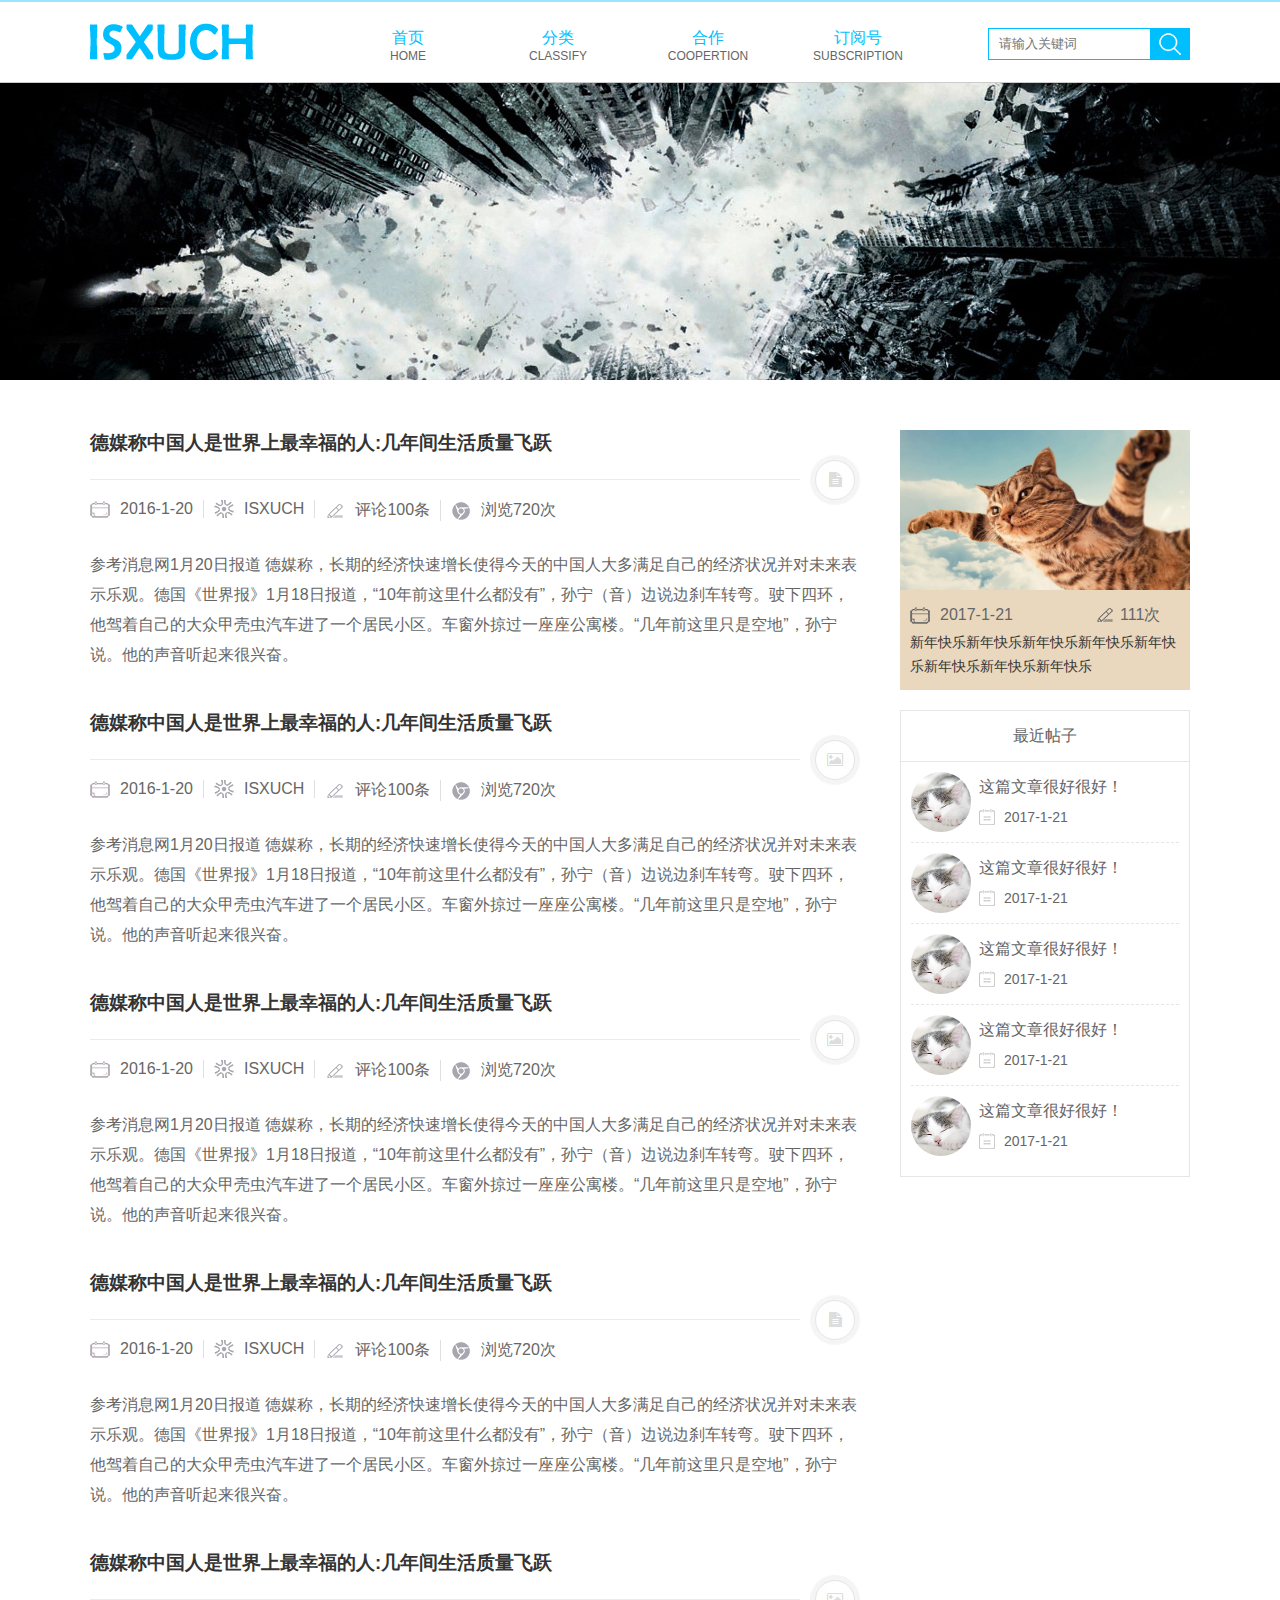
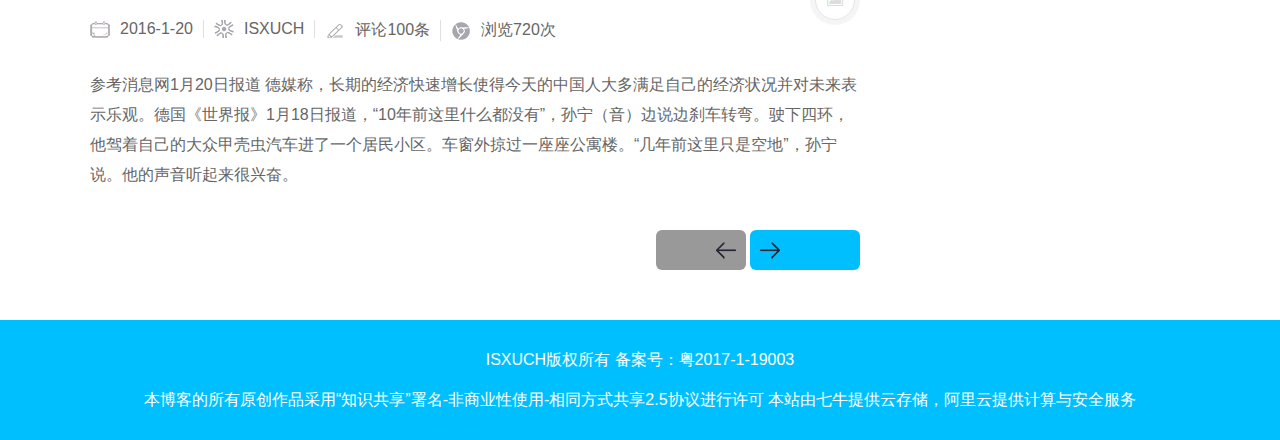
==== index.html @ 1c1ff93c "个人博客" ====
<!DOCTYPE html>

<html>

<head>

<meta http-equiv="Content-Type" content="text/html; charset=utf-8" />

<script src="http://apps.bdimg.com/libs/jquery/2.1.1/jquery.min.js"></script>

<script src="js/aos.js"></script>

<script src="layer-v2.1/layer.js"></script>

<!-- <script src="js/highlight.min.js"></script> -->

<link href="css/style.css" type="text/css" rel="stylesheet" />

<link href="css/aos.css" type="text/css" rel="stylesheet" />

<link href="css/swiper-3.4.0.min.css" type="text/css" rel="stylesheet">

<title>首页</title>

</head>

<body>

<!--头部-->

<div class="top">
	<div class="top_con clearfloat">
	
		<div class="top_con_l"><a><img src="images/logo.fw.png" /></a></div>
		
		<div class="top_con_r clearfloat">
		
			<ul class="top_ul clearfloat">
			
				<li><a>
				
					<p class="tpli_p1">首页</p>
					
					<p class="tpli_p2">HOME</p>
				
				</a></li>
				
				<li id="mmm"><a>
				
					<p class="tpli_p1">分类</p>
					
					<p class="tpli_p2">CLASSIFY</p>
				
				</a></li>
				
				<li id="hzk"><a>
				
					<p class="tpli_p1">合作</p>
					
					<p class="tpli_p2">COOPERTION</p>
				
				</a></li>
				
				<li id="dyh"><a>
				
					<p class="tpli_p1">订阅号</p>
					
					<p class="tpli_p2">SUBSCRIPTION</p>
				
				</a></li>
			
			</ul>
		
		</div>
		
		<div class="top_con_form">
		
			<form>
			
				<div class="top_form clearfloat">
				
					<div class="top_form_l"><input class="xu_input" type="text" name="" value="" placeholder="请输入关键词" /></div>
					
					<div class="top_form_r"></div>
				
				</div>
			
			</form>
		
		</div>
		
	</div>
</div>

<!-- banner -->

<div class="banner" style="overflow:hidden">

	<div class=" isxuch">
		<div class="swiper-wrapper">
			<div class="swiper-slide" style="background:url(images/banner.fw.png) center no-repeat;"></div>
			<div class="swiper-slide" style="background:url(images/banner.fw.png) center no-repeat;"></div>
			<div class="swiper-slide" style="background:url(images/banner.fw.png) center no-repeat;"></div>
		</div>
		<!-- 如果需要分页器 -->
		<div class="swiper-pagination"></div>
		
		<!-- 如果需要导航按钮 -->
		<!-- <div class="swiper-button-prev"></div>
		<div class="swiper-button-next"></div> -->

	</div>

	<!-- 合作 -->

	<div class="hz" id="hz">

		<div class="hz_con clearfloat">
		
			<div class="hz_con_l">
			
				<div class="hz_con_l_t clearfloat">
				
					<ul class="hz_con_l_t_ul">
					
						<li><a>腾讯视频</a></li>
						
						<li><a>腾讯视频</a></li>
						
						<li><a>腾讯视频</a></li>
						
						<li><a>腾讯视频</a></li>
						
						<li><a>腾讯视频</a></li>
						
						<li><a>腾讯视频</a></li>
						
						<li><a>腾讯视频</a></li>
						
						<li><a>腾讯视频</a></li>
						
						<li><a>腾讯视频</a></li>
						
						<li><a>腾讯视频</a></li>
						
						<li><a>腾讯视频</a></li>
						
						<li><a>腾讯视频</a></li>
					
					</ul>
				
				</div>
				
				<div class="hz_con_l_b"><a>查看全部</a></div>
			
			</div>
			
			<div class="hz_con_r"></div>
		
		</div>

	</div>
	
	<!-- 分类 -->
	
	<div class="guidang" id="kkk">
	
		<div class="guidang_con clearfloat">
		
			<ul class="guidang_ul">
			
				<li><a>分类一</a></li>
				
				<li><a>分类二</a></li>
				
				<li><a>分类三</a></li>
				
				<li><a>分类四</a></li>
				
				<li><a>分类五</a></li>
			
			</ul>
		
		</div>
	
	</div>
	

</div>

<script>

	var zddt_xx = document.getElementById('hzk');
	
    var zddt_con = document.getElementById('hz');

    zddt_con.onmouseover = zddt_xx.onmouseover = function(){

		$('body').animate({ scrollTop: 0 },200);
	
		$('.hz').stop().animate({top:'0px'},400);
    }
	
	zddt_con.onmouseout = zddt_xx.onmouseout = function(){
			
		$('.hz').stop().animate({top:'-300px'},400);
    }
	
	var mmm = document.getElementById('mmm');
	
    var kkk = document.getElementById('kkk');

    kkk.onmouseover = mmm.onmouseover = function(){

		$('body').animate({ scrollTop: 0 },200);
	
		$('#kkk').stop().animate({top:'0px'},400);
    }
	
	kkk.onmouseout = mmm.onmouseout = function(){
			
		$('#kkk').stop().animate({top:'-100px'},400);
    }
	
	$('#dyh').click(function(){
		//iframe窗
		layer.open({
		  type: 2,
		  title: false,
		  closeBtn: 0, //不显示关闭按钮
		  shift:4,
		  area: ['500px', '400px'],
		  scrollbar:false,
		  shadeClose:true,
		  content:[ 'ewm.html' ]//iframe的url，no代表不显示滚动条
		});
	});

</script>

<!-- 主体内容 -->

<div class="zhuti clearfloat" aos="fade-up" aos-anchor-placement="top-bottom">
	<div class="zhuti_con">
		<div class="zhuti_l">
		
			<ul class="zhuti_l_ul">
			
				<li class="fwxmm"><a>
				
					<div class="zhuti_li_top clearfloat">
					
						<div class="zhuti_li_top_l">
						
							<div class="zhuti_li_top_l_t">
							
								<h3>德媒称中国人是世界上最幸福的人:几年间生活质量飞跃</h3>
							
								<div class="animate_xx"></div>
							
							</div>
							
							<div class="zhuti_li_top_l_b clearfloat">
							
								<p class="zt_bp_01">2016-1-20</p>
								
								<p class="zt_bp_02">ISXUCH</p>
								
								<p class="zt_bp_03">评论100条</p>
								
								<p class="zt_bp_04">浏览720次</p>
							
							</div>
						
						</div>
						
						<div class="zhuti_li_top_r">
						
							<div class="fl_xx"><img src="images/nn.jpg" /></div>
						
						</div>
					
					</div>
					
					<div class="zhuti_li_bottom">
					
						<p>参考消息网1月20日报道 德媒称，长期的经济快速增长使得今天的中国人大多满足自己的经济状况并对未来表示乐观。德国《世界报》1月18日报道，“10年前这里什么都没有”，孙宁（音）边说边刹车转弯。驶下四环，他驾着自己的大众甲壳虫汽车进了一个居民小区。车窗外掠过一座座公寓楼。“几年前这里只是空地”，孙宁说。他的声音听起来很兴奋。</p>
					
					</div>
				
				</a></li>
				
				<li><a>
				
					<div class="zhuti_li_top clearfloat">
					
						<div class="zhuti_li_top_l">
						
							<div class="zhuti_li_top_l_t">
							
								<h3>德媒称中国人是世界上最幸福的人:几年间生活质量飞跃</h3>
							
								<div class="animate_xx"></div>
							
							</div>
							
							<div class="zhuti_li_top_l_b clearfloat">
							
								<p class="zt_bp_01">2016-1-20</p>
								
								<p class="zt_bp_02">ISXUCH</p>
								
								<p class="zt_bp_03">评论100条</p>
								
								<p class="zt_bp_04">浏览720次</p>
							
							</div>
						
						</div>
						
						<div class="zhuti_li_top_r">
						
							<div class="fl_xx"><img src="images/mm.jpg" /></div>
						
						</div>
					
					</div>
					
					<div class="zhuti_li_bottom">
					
						<p>参考消息网1月20日报道 德媒称，长期的经济快速增长使得今天的中国人大多满足自己的经济状况并对未来表示乐观。德国《世界报》1月18日报道，“10年前这里什么都没有”，孙宁（音）边说边刹车转弯。驶下四环，他驾着自己的大众甲壳虫汽车进了一个居民小区。车窗外掠过一座座公寓楼。“几年前这里只是空地”，孙宁说。他的声音听起来很兴奋。</p>
					
					</div>
				
				</a></li>
				
				<li><a>
				
					<div class="zhuti_li_top clearfloat">
					
						<div class="zhuti_li_top_l">
						
							<div class="zhuti_li_top_l_t">
							
								<h3>德媒称中国人是世界上最幸福的人:几年间生活质量飞跃</h3>
							
								<div class="animate_xx"></div>
							
							</div>
							
							<div class="zhuti_li_top_l_b clearfloat">
							
								<p class="zt_bp_01">2016-1-20</p>
								
								<p class="zt_bp_02">ISXUCH</p>
								
								<p class="zt_bp_03">评论100条</p>
								
								<p class="zt_bp_04">浏览720次</p>
							
							</div>
						
						</div>
						
						<div class="zhuti_li_top_r">
						
							<div class="fl_xx"><img src="images/mm.jpg" /></div>
						
						</div>
					
					</div>
					
					<div class="zhuti_li_bottom">
					
						<p>参考消息网1月20日报道 德媒称，长期的经济快速增长使得今天的中国人大多满足自己的经济状况并对未来表示乐观。德国《世界报》1月18日报道，“10年前这里什么都没有”，孙宁（音）边说边刹车转弯。驶下四环，他驾着自己的大众甲壳虫汽车进了一个居民小区。车窗外掠过一座座公寓楼。“几年前这里只是空地”，孙宁说。他的声音听起来很兴奋。</p>
					
					</div>
				
				</a></li>
				
				<li><a>
				
					<div class="zhuti_li_top clearfloat">
					
						<div class="zhuti_li_top_l">
						
							<div class="zhuti_li_top_l_t">
							
								<h3>德媒称中国人是世界上最幸福的人:几年间生活质量飞跃</h3>
							
								<div class="animate_xx"></div>
							
							</div>
							
							<div class="zhuti_li_top_l_b clearfloat">
							
								<p class="zt_bp_01">2016-1-20</p>
								
								<p class="zt_bp_02">ISXUCH</p>
								
								<p class="zt_bp_03">评论100条</p>
								
								<p class="zt_bp_04">浏览720次</p>
							
							</div>
						
						</div>
						
						<div class="zhuti_li_top_r">
						
							<div class="fl_xx"><img src="images/nn.jpg" /></div>
						
						</div>
					
					</div>
					
					<div class="zhuti_li_bottom">
					
						<p>参考消息网1月20日报道 德媒称，长期的经济快速增长使得今天的中国人大多满足自己的经济状况并对未来表示乐观。德国《世界报》1月18日报道，“10年前这里什么都没有”，孙宁（音）边说边刹车转弯。驶下四环，他驾着自己的大众甲壳虫汽车进了一个居民小区。车窗外掠过一座座公寓楼。“几年前这里只是空地”，孙宁说。他的声音听起来很兴奋。</p>
					
					</div>
				
				</a></li>
				
				<li><a>
				
					<div class="zhuti_li_top clearfloat">
					
						<div class="zhuti_li_top_l">
						
							<div class="zhuti_li_top_l_t">
							
								<h3>德媒称中国人是世界上最幸福的人:几年间生活质量飞跃</h3>
							
								<div class="animate_xx"></div>
							
							</div>
							
							<div class="zhuti_li_top_l_b clearfloat">
							
								<p class="zt_bp_01">2016-1-20</p>
								
								<p class="zt_bp_02">ISXUCH</p>
								
								<p class="zt_bp_03">评论100条</p>
								
								<p class="zt_bp_04">浏览720次</p>
							
							</div>
						
						</div>
						
						<div class="zhuti_li_top_r">
						
							<div class="fl_xx"><img src="images/mm.jpg" /></div>
						
						</div>
					
					</div>
					
					<div class="zhuti_li_bottom">
					
						<p>参考消息网1月20日报道 德媒称，长期的经济快速增长使得今天的中国人大多满足自己的经济状况并对未来表示乐观。德国《世界报》1月18日报道，“10年前这里什么都没有”，孙宁（音）边说边刹车转弯。驶下四环，他驾着自己的大众甲壳虫汽车进了一个居民小区。车窗外掠过一座座公寓楼。“几年前这里只是空地”，孙宁说。他的声音听起来很兴奋。</p>
					
					</div>
				
				</a></li>
			
			</ul>
			
			<div class="fenye">
			
				<a class="fenye_a1"><img src="images/jt02.png" /></a>
				
				<a class="fenye_a2"><img src="images/jt01.png" /></a>
			
			</div>
			
		</div>
		<div class="zhuti_r" id="des">
		
			<div class="zhuti_r_top">
			
				<div class="swiper-container">
				
					<div class="swiper-wrapper">
					
						<div class="swiper-slide">
						
							<div class="zhuti_r_top_t"><img src="images/timg2.jpg" width="100%" /></div>
						
							<div class="zhuti_r_top_b">
							
								<div class="zhuti_r_top_b_t clearfloat">
								
									<div class="zhuti_r_top_b_t_l">2017-1-21</div>
									
									<div class="zhuti_r_top_b_t_r">111次</div>
								
								</div>
								
								<div class="zhuti_r_top_b_b">新年快乐新年快乐新年快乐新年快乐新年快乐新年快乐新年快乐新年快乐</div>
							
							</div>
							
						</div>
						
						<div class="swiper-slide">
						
							<div class="zhuti_r_top_t"><img src="images/timg2.jpg" width="100%" /></div>
						
							<div class="zhuti_r_top_b">
							
								<div class="zhuti_r_top_b_t clearfloat">
								
									<div class="zhuti_r_top_b_t_l">2017-1-21</div>
									
									<div class="zhuti_r_top_b_t_r">111次</div>
								
								</div>
								
								<div class="zhuti_r_top_b_b">新年快乐新年快乐新年快乐新年快乐新年快乐新年快乐新年快乐新年快乐</div>
							
							</div>
							
						</div>
					
					</div>
				
				</div>
			
				
			
			</div>
			
			<div class="zhuti_r_bottom">
			
				<div class="zhuti_r_bottom_t">最近帖子</div>
				
				<div class="zhuti_r_bottom_b">
				
					<ul class="zhuti_r_bottom_b_ul">
					
						<li class="clearfloat"><a>
						
							<div class="zjtz_l" style="background:url(images/tx.png) center no-repeat; background-size:cover;"></div>
							
							<div class="zjtz_r">
							
								<p>这篇文章很好很好！</p>
								
								<p class="zjtz_p2">2017-1-21</p>
							
							</div>
						
						</a></li>
						
						<li class="clearfloat"><a>
						
							<div class="zjtz_l" style="background:url(images/tx.png) center no-repeat; background-size:cover;"></div>
							
							<div class="zjtz_r">
							
								<p>这篇文章很好很好！</p>
								
								<p class="zjtz_p2">2017-1-21</p>
							
							</div>
						
						</a></li>
						
						<li class="clearfloat"><a>
						
							<div class="zjtz_l" style="background:url(images/tx.png) center no-repeat; background-size:cover;"></div>
							
							<div class="zjtz_r">
							
								<p>这篇文章很好很好！</p>
								
								<p class="zjtz_p2">2017-1-21</p>
							
							</div>
						
						</a></li>
						
						<li class="clearfloat"><a>
						
							<div class="zjtz_l" style="background:url(images/tx.png) center no-repeat; background-size:cover;"></div>
							
							<div class="zjtz_r">
							
								<p>这篇文章很好很好！</p>
								
								<p class="zjtz_p2">2017-1-21</p>
							
							</div>
						
						</a></li>
						
						<li class="clearfloat last_zjtz" ><a>
						
							<div class="zjtz_l" style="background:url(images/tx.png) center no-repeat; background-size:cover;"></div>
							
							<div class="zjtz_r">
							
								<p>这篇文章很好很好！</p>
								
								<p class="zjtz_p2">2017-1-21</p>
							
							</div>
						
						</a></li>
					
					</ul>
				
				</div>
			
			</div>
		
		</div>
	</div>
</div>

<!-- 底部导航 -->

<div class="db_nav">
	<div class="db_nav_con">
		<p>ISXUCH版权所有    备案号：粤2017-1-19003</p>
		<p>本博客的所有原创作品采用“知识共享”署名-非商业性使用-相同方式共享2.5协议进行许可 本站由七牛提供云存储，阿里云提供计算与安全服务</p>
	</div>
</div>

<!-- 全部的合作 -->

<div class="all_hz">
	
	<p class="hz_gb">关闭</p>
	
	<div class="hz_list">
	
		<ul class="hz_list_ul">
		
			<li><a>合作一</a></li>
			
			<li><a>合作一</a></li>
			
			<li><a>合作一</a></li>
			
			<li><a>合作一</a></li>
			
			<li><a>合作一</a></li>
			
			<li><a>合作一</a></li>
			
			<li><a>合作一</a></li>
			
			<li><a>合作一</a></li>
			
			<li><a>合作一</a></li>
			
			<li><a>合作一</a></li>
			
			<li><a>合作一</a></li>
			
			<li><a>合作一</a></li>
			
			<li><a>合作一</a></li>
			
			<li><a>合作一</a></li>
			
			<li><a>合作一</a></li>
			
			<li><a>合作一</a></li>
			
			<li><a>合作一</a></li>
			
			<li><a>合作一</a></li>
			
			<li><a>合作一</a></li>
			
			<li><a>合作一</a></li>
			
			<li><a>合作一</a></li>
			
			<li><a>合作一</a></li>
			
			<li><a>合作一</a></li>
			
			<li><a>合作一</a></li>
		
		</ul>
	
	</div>
	
</div>


<script>
	AOS.init({
		easing: 'ease-out-back',
		duration: 1000
	});
</script>

<script src="js/swiper-3.4.0.jquery.min.js"></script>

<script>        
var mySwiper = new Swiper('.swiper-container',{
	effect : 'cube',
	loop : true,
	autoplay : 3000,
	speed:1000,
	cube: {
	  slideShadows: true,
	  shadow: true,
	  shadowOffset: 0,
	  shadowScale: 0.6
	}
})

var mySwiper = new Swiper ('.isxuch', {

	pagination : '.swiper-pagination',
	
	loop : true,
	
	paginationClickable :true,
	
	//prevButton:'.swiper-button-prev',
	
	//nextButton:'.swiper-button-next',
	
	autoplay : 4000
})

//全部合作

$('.hz_con_l_b').click(function(){
	$('.all_hz').animate({right:'0px'},'fast');
});
$('.hz_gb').click(function(){
	$('.all_hz').animate({right:'-200px'},'fast');
});

//文章访问需要密码
	
$('.fwxmm').click(function(){
	//iframe窗
	layer.open({
	  type: 1,
	  title: false,
	  closeBtn: 0, //不显示关闭按钮
	  shift:1,
	  area: ['500px', '400px'],
	  scrollbar:false,
	  shadeClose:true,
	  content:'<div class="ewm ewm_02"><h3>输入密码</h3><form><div><input class="srmm" type="password" name="" value="" /></div><div class="mm_butt clearfloat"><div class="mm_butt_l">确定</div><div class="mm_butt_r">取消</div></div><div class="wzfwmm">注：关注博主微信订阅号，发送“密码”至公众号即可获得该篇文章访问密码</div></form></div>'//iframe的url，no代表不显示滚动条
	});
});
       
</script>
<script>
    var des = document.getElementById('des');
    var yTop = des.offsetTop;   //目标div距离浏览器顶部的距离
    // alert(yTop);

    window.onscroll = function(){
        //获取滚动条的高度
        var top = document.body.scrollTop || document.documentElement.scrollTop;

        //document.title = top;

        if (top >= 350) {
            // console.log('该处理了');
            des.style.top = top - 350 + 'px';
        }
		
		else{
            des.style.top = '0px';
        };
    }
</script>

</body>


</html>
---- css/style.css ----
*{
	margin:0;
	padding:0;
	border:0;
	list-style:none;
	outline:none;
}

body{
	margin:0;
	padding:0;
	border:0;
	color:#666;
	font-size:16px;
	font-weight:normal;
	font-family:"Microsoft Yahei",Arial, Helvetica, sans-serif;
	padding-top:80px;
}

a{
	text-decoration: none;
	color:#666;
}

 input,select,option,textarea{outline: none;}

/*清楚浮动的css代码*/

.clearfloat:after {
	display: block;
	clear: both;
	content: "";
	visibility: hidden;
	height: 0
}
.clearfloat {
	zoom: 1
}

/*头部*/

.top{
	width:100%;
	border-top:2px solid #99E5FF;
	background-color:#fff;
	position:fixed;
	top:0;
	z-index:99;
	border-bottom:1px solid #ccc;
}
.top_con{
	width:1100px;
	height:80px;
	margin:0 auto;
	background-color:#fff;
}
.top_con_l{
	float:left;
}
.top_con_l img{
	margin-top:21px;
}
.top_con_r{
	float:left;
	margin-left:80px;
}
.top_ul{
	/* float */:left;
}
.top_ul li{
	float:left;
	width:150px;
	padding-top:26px;
	text-align:center;
	cursor:pointer;
	height:54px;
}
.tpli_p1{
	color:#00bfff;
}
.tpli_p2{
	font-size:12px;
}
.top_ul li:hover{
	/* text-shadow:0px 1px 1px #00bfff;
	color:#fff; */
}
.top_ul li:hover .tpli_p2{
	color:#00bfff;
}
.top_con_form{
	float:right;
	height:100%;
	/* width:100px; */
}
.top_form{
	width:200px;
	height:30px;
	margin-top:26px;
	border:1px solid #00BFFF;
}
.top_form_l{
	width:150px;
	float:left;
	height:100%;
}
.xu_input{
	line-height:30px;
	float:left;
	padding-left:10px;
}
.top_form_r{
	float:right;
	width:39px;
	height:30px;
	cursor:pointer;
	background:url(../images/ss.fw.png) center no-repeat;
}
.banner{
	width:100%;
	height:300px;
	/*background:url(../images/banner.fw.png) center no-repeat;
	background-size:cover;*/
	position:relative;
	z-index:98;
}
.isxuch{
	width:100%;
	height:100%;
}
/* 主体内容 */
.zhuti{
	width:100%;
	margin-top:50px;
}
.zhuti_con{
	width:1100px;
	margin:0 auto;
}
.zhuti_l{
	float:left;
	width:770px;
}
.zhuti_l_ul{
	width:100%;
}
.zhuti_l_ul li{
	margin-bottom:40px;
}
.zhuti_li_top{
	width:100%;
	height:100px;
}
.zhuti_li_top_l{
	float:left;
	width:710px;
	height:100px;
}
.zhuti_li_top_r{
	float:left;
	width:50px;
	margin-left:10px;
	height:100px;
}
.zhuti_li_top_l_t{
	width:100%;
	height:49px;
	border-bottom:1px solid #EBEBEB;
	position:relative;
}
.zhuti_li_top_l_t h3{
	color:#333;
	transition:all 0.3s linear;
}
.animate_xx{
	width:0;
	height:1px;
	background-color:#00bfff;
	position:absolute;
	bottom:0;
	transition:all 0.3s linear;
}
.zhuti_li_top_l_b{
	padding-top:20px;
}
.zt_bp_01{
	float:left;
	padding-left:30px;
	padding-right:10px;
	border-right:1px solid #E0E0E0;
	background:url(../images/rili.png) left no-repeat;
}
.zt_bp_02{
	float:left;
	padding-left:30px;
	padding-right:10px;
	border-right:1px solid #E0E0E0;
	margin-left:10px;
	background:url(../images/gl.png) left no-repeat;
}
.zt_bp_03{
	float:left;
	padding-left:30px;
	padding-right:10px;
	border-right:1px solid #E0E0E0;
	margin-left:10px;
	background:url(../images/pl.png) left no-repeat;
}
.zt_bp_04{
	float:left;
	padding-left:30px;
	padding-right:10px;
	margin-left:10px;
	background:url(../images/ll.png) left no-repeat;
}
.fl_xx{
	width:50px;
	height:50px;
	/* background-color:red; */
	margin-top:25px;
}
.zhuti_li_bottom{
	width:100%;
	line-height:30px;
	margin-top:20px;
	transition:all 0.3s linear;
}
.zhuti_l_ul li:hover{
	cursor:pointer;
}
.zhuti_l_ul li:hover .animate_xx{
	width:100%;
}
.zhuti_l_ul li:hover .zhuti_li_top_l_t h3{
	color:#00bfff;
}
.zhuti_l_ul li:hover .zhuti_li_bottom{
	color:#333;
}
.zhuti_l_ul li:hover .zhuti_li_top_r .fl_xx{
	animation:myfirst 2s linear infinite;
}
@keyframes myfirst
{
from {transform: rotate(0deg)}

to {transform: rotate(360deg)}
}
.fenye{
	width:100%;
	text-align:right;
	margin-bottom:50px;
}
.fenye a{
	display:inline-block;
	line-height:50px;
	cursor:pointer;
}
.fenye_a1{
	width:80px;
	height:40px;
	background-color:#999;
	border-radius:6px;
	padding-right:10px;
}
.fenye_a1 img{
	transition:all 0.3s linear;
}
.fenye_a1:hover img{
	transform: translate(-40px,0px);
}
.fenye_a2{
	width:100px;
	height:40px;
	background-color:#00BFFF;
	border-radius:6px;
	padding-left:10px;
	text-align:left;
}
.fenye_a2 img{
	transition:all 0.3s linear;
}
.fenye_a2:hover img{
	transform: translate(60px,0px);
}
/* 主体右边 */
.zhuti_r{
	float:left;
	margin-left:40px;
	width:290px;
	position:relative;
}
.zhuti_r_top_t{
	width:100%;
	height:160px;
	background-color:red;
	overflow:hidden;
}
.zhuti_r_top_b{
	width:270px;
	height:80px;
	padding:10px;
	overflow:hidden;
	background-color:#E9D8BE;
}
.zhuti_r_top_b_t{
	width:100%;
}
.zhuti_r_top_b_t_l{
	width:120px;
	height:30px;
	float:left;
	padding-left:30px;
	background:url(../images/rili2.png) left center no-repeat;
	line-height:30px;
}
.zhuti_r_top_b_t_r{
	float:right;
	width:60px;
	line-height:30px;
	padding-left:25px;
	background:url(../images/pl2.png) left center no-repeat;
}
.zhuti_r_top_b_b{
	width:100%;
	height:50px;
	overflow:hidden;
	color:#333;
	font-size:14px;
	line-height:24px;
}
.zhuti_r_bottom{
	width:288px;
	margin-top:20px;
	border:1px solid #E6E6E6;
}
.zhuti_r_bottom_t{
	width:100%;
	height:50px;
	line-height:50px;
	text-align:center;
	border-bottom:1px solid #E6E6E6;
}
.zhuti_r_bottom_b{
	width:268px;
	padding:10px;
	padding-top:0;
}
.zhuti_r_bottom_b_ul{
	width:100%;
}
.zhuti_r_bottom_b_ul li{
	width:100%;
	padding:10px 0;
	cursor:pointer;
	border-bottom:1px dashed #E6E6E6;
}
.zhuti_r_bottom_b_ul .last_zjtz{
	border-bottom:none;
}
.zjtz_l{
	float:left;
	width:60px;
	height:60px;
	border-radius:30px;
	overflow:hidden;
	background-color:red;
}
.zjtz_r{
	float:left;
	width:200px;
	margin-left:8px;
	line-height:30px;
}
.zjtz_p2{
	background:url(../images/tzrl.png) left center no-repeat;
	padding-left:25px;
	background-size:16px;
	font-size:14px;
}
.zhuti_r_bottom_b_ul li:hover .zjtz_l{
	animation:xxcc 10s linear infinite;
}
@keyframes xxcc
{
from {transform: rotate(0deg)}

to {transform: rotate(360deg)}
}
.db_nav{
	width:100%;
	height:120px;
	background-color:#00BFFF;
}
.db_nav_con{
	width:1100px;
	margin:0 auto;
	text-align:center;
	color:#fff;
	padding-top:20px;
	line-height:40px;
}
/* 合作 */
.hz{
	width:100%;
	position:absolute;
	top:-300px;
	z-index:10;
}
.hz_con{
	width:1100px;
	margin:0 auto;
	z-index:98;
	min-height:298px;
	/* background-color:#EBEBEB; */
	background-color:rgba(255,255,255,0.8);
	border-bottom:2px solid #00BFFF;
}
.hz_con_l{
	width:800px;
	height:298px;
	float:left;
}
.hz_con_l_t{
	width:780px;
	height:248px;
	padding:10px;
}
.hz_con_l_t_ul{
	width:100%;
}
.hz_con_l_t_ul li{
	float:left;
	margin-left:20px;
	margin-bottom:10px;
	cursor:pointer;
}
.hz_con_l_t_ul li a{
	font-size:14px;
}
.hz_con_l_b{
	width:100%;
	height:30px;
	background-color:#00BFFF;
	text-align:center;
	line-height:30px;
}
.hz_con_l_b a{
	display:block;
	width:100%;
	height:100%;
	font-size:14px;
	color:#fff;
	cursor:pointer;
}
.hz_con_r{
	float:left;
	width:300px;
	height:298px;
	background:url(../images/pd.gif) center no-repeat;
}
/* 分类 */
.zhuti_l_02{
	width:290px;
	margin-right:40px;
	position:relative;
}
.zhuti_r_02{
	width:770px;
	margin-left:0;
}
/* 二维码 */
.ewm{
	width:500px;
	margin:0 auto;
	text-align:center;
}
.ewm img{
	width:200px;
	height:200px;
}
/* 内容页 */
.content_title{
	width:100%;
	text-align:center;
	border-bottom:1px dashed #ccc;
	padding-bottom:20px;
}
.content_title h3{
	color:#333;
	font-weight:normal;
	padding-bottom:10px;
	font-size:24px;
}
.content_title span{
	font-size:14px;
}
.content_con{
	line-height:30px;
	padding:30px 0 10px 0;
}
.content_con img{
	max-width:100%;
}
.ckyw a{
	color:#25a;
}
.bdfx{
}
.dashang{
	width:100%;
	/* padding-bottom:50px; */
	cursor:pointer;
}
.dashang:hover .dashang_top{
	color:red;
}
.dashang_top{
	padding-left:60px;
	height:50px;
	line-height:50px;
	margin-top:20px;
	background:url(../images/qb.png) left center no-repeat;
	background-size:auto 100%;
}
.dashang_bottom{
	margin-top:10px;
	padding-left:10px;
	/* padding-bottom:50px; */
	display:none;
}
.dashang_bottom_l{
	float:left;
	width:150px;
	height:180px;
	text-align:center;
	/* background-color:blue; */
}
.dashang_bottom_l img{
	width:100%;
	height:150px;
}
.dashang_bottom_r{
	float:left;
	width:150px;
	height:180px;
	text-align:center;
	/* background-color:red; */
	margin-left:-150px;
	transition:all 0.3s ease;
}
.dashang_bottom_r img{
	width:100%;
	height:150px;
}
.sxp{
	margin-top:20px;
	line-height:40px;
	padding-bottom:20px;
}
/* 分类 */
.guidang{
	position:absolute;
	width:100%;
	z-index:99;
	top:-100px;
}
.guidang_con{
	width:1100px;
	margin:0 auto;
	height:100px;
	background-color:#00bfff;
}
.guidang_ul{
	width:100%;
}
.guidang_ul li{
	width:220px;
	height:100%;
	float:left;
	/* border-right:1px dashed #fff; */
	line-height:100px;
	text-align:center;
}
.guidang_ul li a{
	color:#fff;
}

/* 全部的合作 */
.all_hz{
	width:200px;
	height:100%;
	position:fixed;
	right:-200px;
	top:0;
	z-index:999;
	transition:all 0.3s ease;
	background-color:#00bfff;
	overflow:auto;
}
.hz_gb{
	text-align:center;
	width:100%;
	height:40px;
	line-height:40px;
	color:#fff;
	border-bottom:1px dashed #fff;
	cursor:pointer;
	background:url(../images/gbb.png) 10px center no-repeat;
	background-size:30px;
}
.hz_list{
	width:100%;
	margin-top:20px;
}
.hz_list_ul{
	width:100%;
}
.hz_list_ul li{
	width:140px;
	padding-left:40px;
	height:30px;
	line-height:30px;
	background:url(../images/fl.png) 10px center no-repeat;
	background-size:20px;
	/* text-align:center; */
}
.hz_list_ul li a{
	color:#fff;
	display:block;
	width:100%;
	height:100%;
	cursor:pointer;
}
.content_con .pre_xx{
	padding: 10px 10px 7px 10px;
    border: 1px solid #ddd;
	color:#666;
	background-color:#f5f5f5;
	border-left:2px solid #00bfff;
	text-align:left;
}
/* 图片列表 */
.tupj{
	width:100%;
	height:60px;
	line-height:60px;
	text-align:center;
	border-bottom:2px solid #00bfff;
	margin-bottom:30px;
	font-size:30px;
}
.xx_tup{
	width:100%;
}
/* .fenye_tup{
	text-align:center;
} */
.xiangche{
	margin-top:-20px;
}
.imglist{
	width:100%;
}
.imglist li{
	width:250px;
	height:250px;
	float:left;
	margin-left:33px;
	margin-bottom:25px;
	/* background-color:red; */
	overflow:hidden;
	position:relative;
}
.imglist li img{
	transition:all 0.3s ease;
	/* max-width:100%; */
}
.imglist li:hover img{
	transform:scale(1.02)
}
.ckyt{
	width:250px;
	height:250px;
	background:rgba(0,0,0,0.3);
	position:absolute;
	top:0;
	left:-250px;
}
.ckyt a{
	display:block;
	width:100%;
	height:100%;
	text-align:center;
	line-height:250px;
	color:#fff;
	cursor:pointer;
}
/* 返回顶部 */
.fhdb{
	width:50px;
	height:50px;
	background:url(../images/top.png) center no-repeat;
	position:fixed;
	bottom:150px;
	right:50px;
	display:none;
}
/* 访问需要密码 */
.srmm{
	width: 300px;
    height: 40px;
    border: 1px solid #ccc;
    margin-top: 30px;
	padding:0 10px;
}
.mm_butt{
	width:100%;
	margin-top:30px;
}
.mm_butt_l{
	width:145px;
	height:40px;
	background-color:#00bfff;
	float:left;
	margin-left:90px;
	text-align:center;
	line-height:40px;
	color:#fff;
	cursor: pointer;
	border-radius:4px;
}
.mm_butt_r{
	width:145px;
	height:40px;
	background-color:#00B2B2;
	float:left;
	margin-left:30px;
	text-align:center;
	line-height:40px;
	color:#fff;
	cursor: pointer;
	border-radius:4px;
}
.wzfwmm{
	padding:20px;
	line-height:40px;
	color:red;
}
.ewm_02{
	padding-top:60px;
}
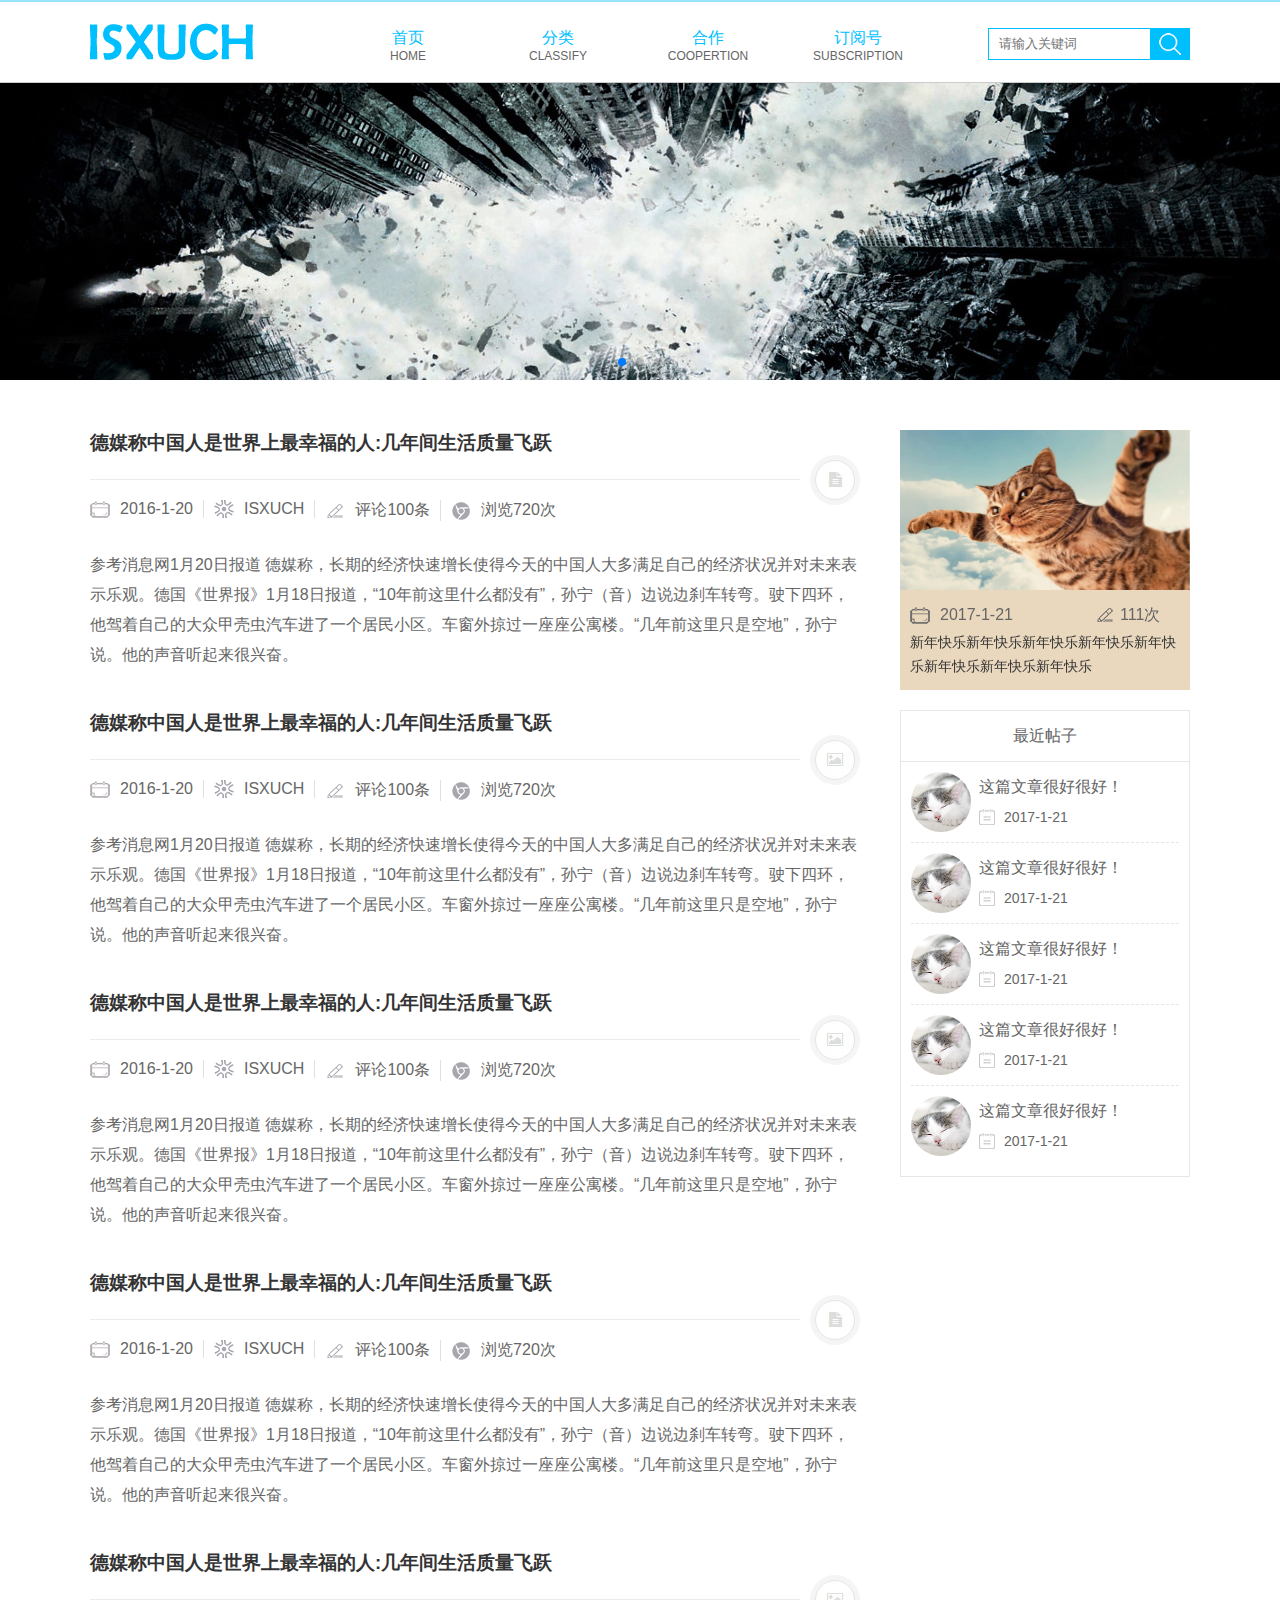
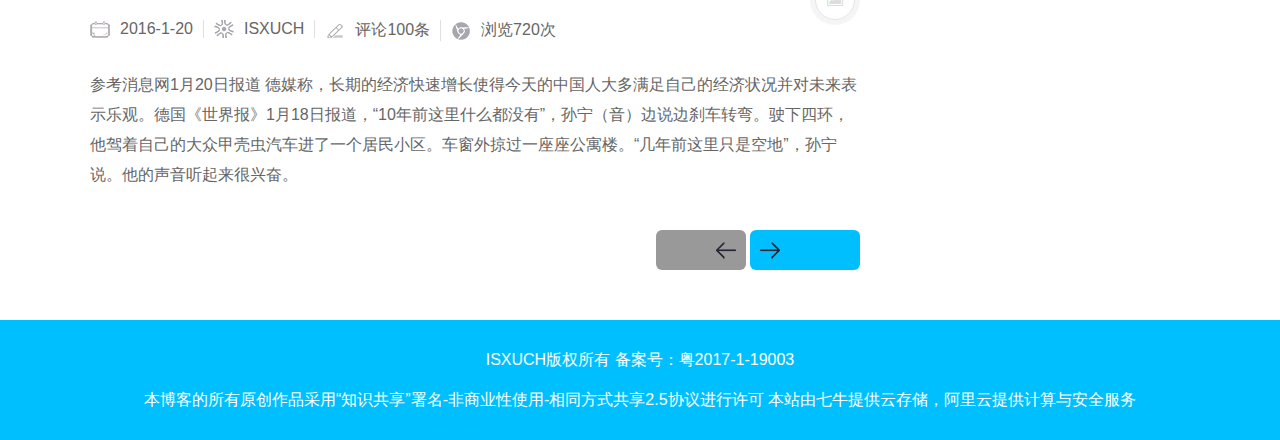
==== commit d4fb90eb: "个人博客2" ====
--- a/index.html
+++ b/index.html
@@ -6,7 +6,7 @@
 
 <meta http-equiv="Content-Type" content="text/html; charset=utf-8" />
 
-<script src="http://apps.bdimg.com/libs/jquery/2.1.1/jquery.min.js"></script>
+<script src="js/jquery2.1.1.min.js"></script>
 
 <script src="js/aos.js"></script>
 
@@ -30,65 +30,65 @@
 
 <div class="top">
 	<div class="top_con clearfloat">
-	
+
 		<div class="top_con_l"><a><img src="images/logo.fw.png" /></a></div>
-		
+
 		<div class="top_con_r clearfloat">
-		
+
 			<ul class="top_ul clearfloat">
-			
+
 				<li><a>
-				
+
 					<p class="tpli_p1">首页</p>
-					
+
 					<p class="tpli_p2">HOME</p>
-				
-				</a></li>
-				
+
+				</a></li>
+
 				<li id="mmm"><a>
-				
+
 					<p class="tpli_p1">分类</p>
-					
+
 					<p class="tpli_p2">CLASSIFY</p>
-				
-				</a></li>
-				
+
+				</a></li>
+
 				<li id="hzk"><a>
-				
+
 					<p class="tpli_p1">合作</p>
-					
+
 					<p class="tpli_p2">COOPERTION</p>
-				
-				</a></li>
-				
+
+				</a></li>
+
 				<li id="dyh"><a>
-				
+
 					<p class="tpli_p1">订阅号</p>
-					
+
 					<p class="tpli_p2">SUBSCRIPTION</p>
-				
-				</a></li>
-			
+
+				</a></li>
+
 			</ul>
-		
+
 		</div>
-		
+
 		<div class="top_con_form">
-		
+
 			<form>
-			
+
 				<div class="top_form clearfloat">
-				
+
 					<div class="top_form_l"><input class="xu_input" type="text" name="" value="" placeholder="请输入关键词" /></div>
-					
+
 					<div class="top_form_r"></div>
-				
+
 				</div>
-			
+
 			</form>
-		
+
 		</div>
-		
+
 	</div>
 </div>
 
@@ -104,7 +104,7 @@
 		</div>
 		<!-- 如果需要分页器 -->
 		<div class="swiper-pagination"></div>
-		
+
 		<!-- 如果需要导航按钮 -->
 		<!-- <div class="swiper-button-prev"></div>
 		<div class="swiper-button-next"></div> -->
@@ -116,112 +116,112 @@
 	<div class="hz" id="hz">
 
 		<div class="hz_con clearfloat">
-		
+
 			<div class="hz_con_l">
-			
+
 				<div class="hz_con_l_t clearfloat">
-				
+
 					<ul class="hz_con_l_t_ul">
-					
-						<li><a>腾讯视频</a></li>
-						
-						<li><a>腾讯视频</a></li>
-						
-						<li><a>腾讯视频</a></li>
-						
-						<li><a>腾讯视频</a></li>
-						
-						<li><a>腾讯视频</a></li>
-						
-						<li><a>腾讯视频</a></li>
-						
-						<li><a>腾讯视频</a></li>
-						
-						<li><a>腾讯视频</a></li>
-						
-						<li><a>腾讯视频</a></li>
-						
-						<li><a>腾讯视频</a></li>
-						
-						<li><a>腾讯视频</a></li>
-						
-						<li><a>腾讯视频</a></li>
-					
+
+						<li><a>腾讯视频</a></li>
+
+						<li><a>腾讯视频</a></li>
+
+						<li><a>腾讯视频</a></li>
+
+						<li><a>腾讯视频</a></li>
+
+						<li><a>腾讯视频</a></li>
+
+						<li><a>腾讯视频</a></li>
+
+						<li><a>腾讯视频</a></li>
+
+						<li><a>腾讯视频</a></li>
+
+						<li><a>腾讯视频</a></li>
+
+						<li><a>腾讯视频</a></li>
+
+						<li><a>腾讯视频</a></li>
+
+						<li><a>腾讯视频</a></li>
+
 					</ul>
-				
+
 				</div>
-				
+
 				<div class="hz_con_l_b"><a>查看全部</a></div>
-			
+
 			</div>
-			
+
 			<div class="hz_con_r"></div>
-		
+
 		</div>
 
 	</div>
-	
+
 	<!-- 分类 -->
-	
+
 	<div class="guidang" id="kkk">
-	
+
 		<div class="guidang_con clearfloat">
-		
+
 			<ul class="guidang_ul">
-			
+
 				<li><a>分类一</a></li>
-				
+
 				<li><a>分类二</a></li>
-				
+
 				<li><a>分类三</a></li>
-				
+
 				<li><a>分类四</a></li>
-				
+
 				<li><a>分类五</a></li>
-			
+
 			</ul>
-		
+
 		</div>
-	
+
 	</div>
-	
+
 
 </div>
 
 <script>
 
 	var zddt_xx = document.getElementById('hzk');
-	
+
     var zddt_con = document.getElementById('hz');
 
     zddt_con.onmouseover = zddt_xx.onmouseover = function(){
 
 		$('body').animate({ scrollTop: 0 },200);
-	
+
 		$('.hz').stop().animate({top:'0px'},400);
     }
-	
+
 	zddt_con.onmouseout = zddt_xx.onmouseout = function(){
-			
+
 		$('.hz').stop().animate({top:'-300px'},400);
     }
-	
+
 	var mmm = document.getElementById('mmm');
-	
+
     var kkk = document.getElementById('kkk');
 
     kkk.onmouseover = mmm.onmouseover = function(){
 
 		$('body').animate({ scrollTop: 0 },200);
-	
+
 		$('#kkk').stop().animate({top:'0px'},400);
     }
-	
+
 	kkk.onmouseout = mmm.onmouseout = function(){
-			
+
 		$('#kkk').stop().animate({top:'-100px'},400);
     }
-	
+
 	$('#dyh').click(function(){
 		//iframe窗
 		layer.open({
@@ -243,380 +243,380 @@
 <div class="zhuti clearfloat" aos="fade-up" aos-anchor-placement="top-bottom">
 	<div class="zhuti_con">
 		<div class="zhuti_l">
-		
+
 			<ul class="zhuti_l_ul">
-			
+
 				<li class="fwxmm"><a>
-				
+
 					<div class="zhuti_li_top clearfloat">
-					
+
 						<div class="zhuti_li_top_l">
-						
+
 							<div class="zhuti_li_top_l_t">
-							
+
 								<h3>德媒称中国人是世界上最幸福的人:几年间生活质量飞跃</h3>
-							
+
 								<div class="animate_xx"></div>
-							
-							</div>
-							
+
+							</div>
+
 							<div class="zhuti_li_top_l_b clearfloat">
-							
+
 								<p class="zt_bp_01">2016-1-20</p>
-								
+
 								<p class="zt_bp_02">ISXUCH</p>
-								
+
 								<p class="zt_bp_03">评论100条</p>
-								
+
 								<p class="zt_bp_04">浏览720次</p>
-							
-							</div>
-						
-						</div>
-						
+
+							</div>
+
+						</div>
+
 						<div class="zhuti_li_top_r">
-						
+
 							<div class="fl_xx"><img src="images/nn.jpg" /></div>
-						
-						</div>
-					
-					</div>
-					
+
+						</div>
+
+					</div>
+
 					<div class="zhuti_li_bottom">
-					
+
 						<p>参考消息网1月20日报道 德媒称，长期的经济快速增长使得今天的中国人大多满足自己的经济状况并对未来表示乐观。德国《世界报》1月18日报道，“10年前这里什么都没有”，孙宁（音）边说边刹车转弯。驶下四环，他驾着自己的大众甲壳虫汽车进了一个居民小区。车窗外掠过一座座公寓楼。“几年前这里只是空地”，孙宁说。他的声音听起来很兴奋。</p>
-					
-					</div>
-				
-				</a></li>
-				
+
+					</div>
+
+				</a></li>
+
 				<li><a>
-				
+
 					<div class="zhuti_li_top clearfloat">
-					
+
 						<div class="zhuti_li_top_l">
-						
+
 							<div class="zhuti_li_top_l_t">
-							
+
 								<h3>德媒称中国人是世界上最幸福的人:几年间生活质量飞跃</h3>
-							
+
 								<div class="animate_xx"></div>
-							
-							</div>
-							
+
+							</div>
+
 							<div class="zhuti_li_top_l_b clearfloat">
-							
+
 								<p class="zt_bp_01">2016-1-20</p>
-								
+
 								<p class="zt_bp_02">ISXUCH</p>
-								
+
 								<p class="zt_bp_03">评论100条</p>
-								
+
 								<p class="zt_bp_04">浏览720次</p>
-							
-							</div>
-						
-						</div>
-						
+
+							</div>
+
+						</div>
+
 						<div class="zhuti_li_top_r">
-						
+
 							<div class="fl_xx"><img src="images/mm.jpg" /></div>
-						
-						</div>
-					
-					</div>
-					
+
+						</div>
+
+					</div>
+
 					<div class="zhuti_li_bottom">
-					
+
 						<p>参考消息网1月20日报道 德媒称，长期的经济快速增长使得今天的中国人大多满足自己的经济状况并对未来表示乐观。德国《世界报》1月18日报道，“10年前这里什么都没有”，孙宁（音）边说边刹车转弯。驶下四环，他驾着自己的大众甲壳虫汽车进了一个居民小区。车窗外掠过一座座公寓楼。“几年前这里只是空地”，孙宁说。他的声音听起来很兴奋。</p>
-					
-					</div>
-				
-				</a></li>
-				
+
+					</div>
+
+				</a></li>
+
 				<li><a>
-				
+
 					<div class="zhuti_li_top clearfloat">
-					
+
 						<div class="zhuti_li_top_l">
-						
+
 							<div class="zhuti_li_top_l_t">
-							
+
 								<h3>德媒称中国人是世界上最幸福的人:几年间生活质量飞跃</h3>
-							
+
 								<div class="animate_xx"></div>
-							
-							</div>
-							
+
+							</div>
+
 							<div class="zhuti_li_top_l_b clearfloat">
-							
+
 								<p class="zt_bp_01">2016-1-20</p>
-								
+
 								<p class="zt_bp_02">ISXUCH</p>
-								
+
 								<p class="zt_bp_03">评论100条</p>
-								
+
 								<p class="zt_bp_04">浏览720次</p>
-							
-							</div>
-						
-						</div>
-						
+
+							</div>
+
+						</div>
+
 						<div class="zhuti_li_top_r">
-						
+
 							<div class="fl_xx"><img src="images/mm.jpg" /></div>
-						
-						</div>
-					
-					</div>
-					
+
+						</div>
+
+					</div>
+
 					<div class="zhuti_li_bottom">
-					
+
 						<p>参考消息网1月20日报道 德媒称，长期的经济快速增长使得今天的中国人大多满足自己的经济状况并对未来表示乐观。德国《世界报》1月18日报道，“10年前这里什么都没有”，孙宁（音）边说边刹车转弯。驶下四环，他驾着自己的大众甲壳虫汽车进了一个居民小区。车窗外掠过一座座公寓楼。“几年前这里只是空地”，孙宁说。他的声音听起来很兴奋。</p>
-					
-					</div>
-				
-				</a></li>
-				
+
+					</div>
+
+				</a></li>
+
 				<li><a>
-				
+
 					<div class="zhuti_li_top clearfloat">
-					
+
 						<div class="zhuti_li_top_l">
-						
+
 							<div class="zhuti_li_top_l_t">
-							
+
 								<h3>德媒称中国人是世界上最幸福的人:几年间生活质量飞跃</h3>
-							
+
 								<div class="animate_xx"></div>
-							
-							</div>
-							
+
+							</div>
+
 							<div class="zhuti_li_top_l_b clearfloat">
-							
+
 								<p class="zt_bp_01">2016-1-20</p>
-								
+
 								<p class="zt_bp_02">ISXUCH</p>
-								
+
 								<p class="zt_bp_03">评论100条</p>
-								
+
 								<p class="zt_bp_04">浏览720次</p>
-							
-							</div>
-						
-						</div>
-						
+
+							</div>
+
+						</div>
+
 						<div class="zhuti_li_top_r">
-						
+
 							<div class="fl_xx"><img src="images/nn.jpg" /></div>
-						
-						</div>
-					
-					</div>
-					
+
+						</div>
+
+					</div>
+
 					<div class="zhuti_li_bottom">
-					
+
 						<p>参考消息网1月20日报道 德媒称，长期的经济快速增长使得今天的中国人大多满足自己的经济状况并对未来表示乐观。德国《世界报》1月18日报道，“10年前这里什么都没有”，孙宁（音）边说边刹车转弯。驶下四环，他驾着自己的大众甲壳虫汽车进了一个居民小区。车窗外掠过一座座公寓楼。“几年前这里只是空地”，孙宁说。他的声音听起来很兴奋。</p>
-					
-					</div>
-				
-				</a></li>
-				
+
+					</div>
+
+				</a></li>
+
 				<li><a>
-				
+
 					<div class="zhuti_li_top clearfloat">
-					
+
 						<div class="zhuti_li_top_l">
-						
+
 							<div class="zhuti_li_top_l_t">
-							
+
 								<h3>德媒称中国人是世界上最幸福的人:几年间生活质量飞跃</h3>
-							
+
 								<div class="animate_xx"></div>
-							
-							</div>
-							
+
+							</div>
+
 							<div class="zhuti_li_top_l_b clearfloat">
-							
+
 								<p class="zt_bp_01">2016-1-20</p>
-								
+
 								<p class="zt_bp_02">ISXUCH</p>
-								
+
 								<p class="zt_bp_03">评论100条</p>
-								
+
 								<p class="zt_bp_04">浏览720次</p>
-							
-							</div>
-						
-						</div>
-						
+
+							</div>
+
+						</div>
+
 						<div class="zhuti_li_top_r">
-						
+
 							<div class="fl_xx"><img src="images/mm.jpg" /></div>
-						
-						</div>
-					
-					</div>
-					
+
+						</div>
+
+					</div>
+
 					<div class="zhuti_li_bottom">
-					
+
 						<p>参考消息网1月20日报道 德媒称，长期的经济快速增长使得今天的中国人大多满足自己的经济状况并对未来表示乐观。德国《世界报》1月18日报道，“10年前这里什么都没有”，孙宁（音）边说边刹车转弯。驶下四环，他驾着自己的大众甲壳虫汽车进了一个居民小区。车窗外掠过一座座公寓楼。“几年前这里只是空地”，孙宁说。他的声音听起来很兴奋。</p>
-					
-					</div>
-				
-				</a></li>
-			
+
+					</div>
+
+				</a></li>
+
 			</ul>
-			
+
 			<div class="fenye">
-			
+
 				<a class="fenye_a1"><img src="images/jt02.png" /></a>
-				
+
 				<a class="fenye_a2"><img src="images/jt01.png" /></a>
-			
+
 			</div>
-			
+
 		</div>
 		<div class="zhuti_r" id="des">
-		
+
 			<div class="zhuti_r_top">
-			
+
 				<div class="swiper-container">
-				
+
 					<div class="swiper-wrapper">
-					
+
 						<div class="swiper-slide">
-						
+
 							<div class="zhuti_r_top_t"><img src="images/timg2.jpg" width="100%" /></div>
-						
+
 							<div class="zhuti_r_top_b">
-							
+
 								<div class="zhuti_r_top_b_t clearfloat">
-								
+
 									<div class="zhuti_r_top_b_t_l">2017-1-21</div>
-									
+
 									<div class="zhuti_r_top_b_t_r">111次</div>
-								
+
 								</div>
-								
+
 								<div class="zhuti_r_top_b_b">新年快乐新年快乐新年快乐新年快乐新年快乐新年快乐新年快乐新年快乐</div>
-							
-							</div>
-							
-						</div>
-						
+
+							</div>
+
+						</div>
+
 						<div class="swiper-slide">
-						
+
 							<div class="zhuti_r_top_t"><img src="images/timg2.jpg" width="100%" /></div>
-						
+
 							<div class="zhuti_r_top_b">
-							
+
 								<div class="zhuti_r_top_b_t clearfloat">
-								
+
 									<div class="zhuti_r_top_b_t_l">2017-1-21</div>
-									
+
 									<div class="zhuti_r_top_b_t_r">111次</div>
-								
+
 								</div>
-								
+
 								<div class="zhuti_r_top_b_b">新年快乐新年快乐新年快乐新年快乐新年快乐新年快乐新年快乐新年快乐</div>
-							
-							</div>
-							
-						</div>
-					
-					</div>
-				
+
+							</div>
+
+						</div>
+
+					</div>
+
 				</div>
-			
-				
-			
+
+
+
 			</div>
-			
+
 			<div class="zhuti_r_bottom">
-			
+
 				<div class="zhuti_r_bottom_t">最近帖子</div>
-				
+
 				<div class="zhuti_r_bottom_b">
-				
+
 					<ul class="zhuti_r_bottom_b_ul">
-					
+
 						<li class="clearfloat"><a>
-						
+
 							<div class="zjtz_l" style="background:url(images/tx.png) center no-repeat; background-size:cover;"></div>
-							
+
 							<div class="zjtz_r">
-							
+
 								<p>这篇文章很好很好！</p>
-								
+
 								<p class="zjtz_p2">2017-1-21</p>
-							
-							</div>
-						
+
+							</div>
+
 						</a></li>
-						
+
 						<li class="clearfloat"><a>
-						
+
 							<div class="zjtz_l" style="background:url(images/tx.png) center no-repeat; background-size:cover;"></div>
-							
+
 							<div class="zjtz_r">
-							
+
 								<p>这篇文章很好很好！</p>
-								
+
 								<p class="zjtz_p2">2017-1-21</p>
-							
-							</div>
-						
+
+							</div>
+
 						</a></li>
-						
+
 						<li class="clearfloat"><a>
-						
+
 							<div class="zjtz_l" style="background:url(images/tx.png) center no-repeat; background-size:cover;"></div>
-							
+
 							<div class="zjtz_r">
-							
+
 								<p>这篇文章很好很好！</p>
-								
+
 								<p class="zjtz_p2">2017-1-21</p>
-							
-							</div>
-						
+
+							</div>
+
 						</a></li>
-						
+
 						<li class="clearfloat"><a>
-						
+
 							<div class="zjtz_l" style="background:url(images/tx.png) center no-repeat; background-size:cover;"></div>
-							
+
 							<div class="zjtz_r">
-							
+
 								<p>这篇文章很好很好！</p>
-								
+
 								<p class="zjtz_p2">2017-1-21</p>
-							
-							</div>
-						
+
+							</div>
+
 						</a></li>
-						
+
 						<li class="clearfloat last_zjtz" ><a>
-						
+
 							<div class="zjtz_l" style="background:url(images/tx.png) center no-repeat; background-size:cover;"></div>
-							
+
 							<div class="zjtz_r">
-							
+
 								<p>这篇文章很好很好！</p>
-								
+
 								<p class="zjtz_p2">2017-1-21</p>
-							
-							</div>
-						
+
+							</div>
+
 						</a></li>
-					
+
 					</ul>
-				
+
 				</div>
-			
+
 			</div>
-		
+
 		</div>
 	</div>
 </div>
@@ -633,65 +633,65 @@
 <!-- 全部的合作 -->
 
 <div class="all_hz">
-	
+
 	<p class="hz_gb">关闭</p>
-	
+
 	<div class="hz_list">
-	
+
 		<ul class="hz_list_ul">
-		
-			<li><a>合作一</a></li>
-			
-			<li><a>合作一</a></li>
-			
-			<li><a>合作一</a></li>
-			
-			<li><a>合作一</a></li>
-			
-			<li><a>合作一</a></li>
-			
-			<li><a>合作一</a></li>
-			
-			<li><a>合作一</a></li>
-			
-			<li><a>合作一</a></li>
-			
-			<li><a>合作一</a></li>
-			
-			<li><a>合作一</a></li>
-			
-			<li><a>合作一</a></li>
-			
-			<li><a>合作一</a></li>
-			
-			<li><a>合作一</a></li>
-			
-			<li><a>合作一</a></li>
-			
-			<li><a>合作一</a></li>
-			
-			<li><a>合作一</a></li>
-			
-			<li><a>合作一</a></li>
-			
-			<li><a>合作一</a></li>
-			
-			<li><a>合作一</a></li>
-			
-			<li><a>合作一</a></li>
-			
-			<li><a>合作一</a></li>
-			
-			<li><a>合作一</a></li>
-			
-			<li><a>合作一</a></li>
-			
-			<li><a>合作一</a></li>
-		
+
+			<li><a>合作一</a></li>
+
+			<li><a>合作一</a></li>
+
+			<li><a>合作一</a></li>
+
+			<li><a>合作一</a></li>
+
+			<li><a>合作一</a></li>
+
+			<li><a>合作一</a></li>
+
+			<li><a>合作一</a></li>
+
+			<li><a>合作一</a></li>
+
+			<li><a>合作一</a></li>
+
+			<li><a>合作一</a></li>
+
+			<li><a>合作一</a></li>
+
+			<li><a>合作一</a></li>
+
+			<li><a>合作一</a></li>
+
+			<li><a>合作一</a></li>
+
+			<li><a>合作一</a></li>
+
+			<li><a>合作一</a></li>
+
+			<li><a>合作一</a></li>
+
+			<li><a>合作一</a></li>
+
+			<li><a>合作一</a></li>
+
+			<li><a>合作一</a></li>
+
+			<li><a>合作一</a></li>
+
+			<li><a>合作一</a></li>
+
+			<li><a>合作一</a></li>
+
+			<li><a>合作一</a></li>
+
 		</ul>
-	
+
 	</div>
-	
+
 </div>
 
 
@@ -704,7 +704,7 @@
 
 <script src="js/swiper-3.4.0.jquery.min.js"></script>
 
-<script>        
+<script>
 var mySwiper = new Swiper('.swiper-container',{
 	effect : 'cube',
 	loop : true,
@@ -721,15 +721,15 @@
 var mySwiper = new Swiper ('.isxuch', {
 
 	pagination : '.swiper-pagination',
-	
+
 	loop : true,
-	
+
 	paginationClickable :true,
-	
+
 	//prevButton:'.swiper-button-prev',
-	
+
 	//nextButton:'.swiper-button-next',
-	
+
 	autoplay : 4000
 })
 
@@ -743,7 +743,7 @@
 });
 
 //文章访问需要密码
-	
+
 $('.fwxmm').click(function(){
 	//iframe窗
 	layer.open({
@@ -757,7 +757,7 @@
 	  content:'<div class="ewm ewm_02"><h3>输入密码</h3><form><div><input class="srmm" type="password" name="" value="" /></div><div class="mm_butt clearfloat"><div class="mm_butt_l">确定</div><div class="mm_butt_r">取消</div></div><div class="wzfwmm">注：关注博主微信订阅号，发送“密码”至公众号即可获得该篇文章访问密码</div></form></div>'//iframe的url，no代表不显示滚动条
 	});
 });
-       
+
 </script>
 <script>
     var des = document.getElementById('des');
@@ -774,7 +774,7 @@
             // console.log('该处理了');
             des.style.top = top - 350 + 'px';
         }
-		
+
 		else{
             des.style.top = '0px';
         };
@@ -784,4 +784,4 @@
 </body>
 
 
-</html>+</html>
